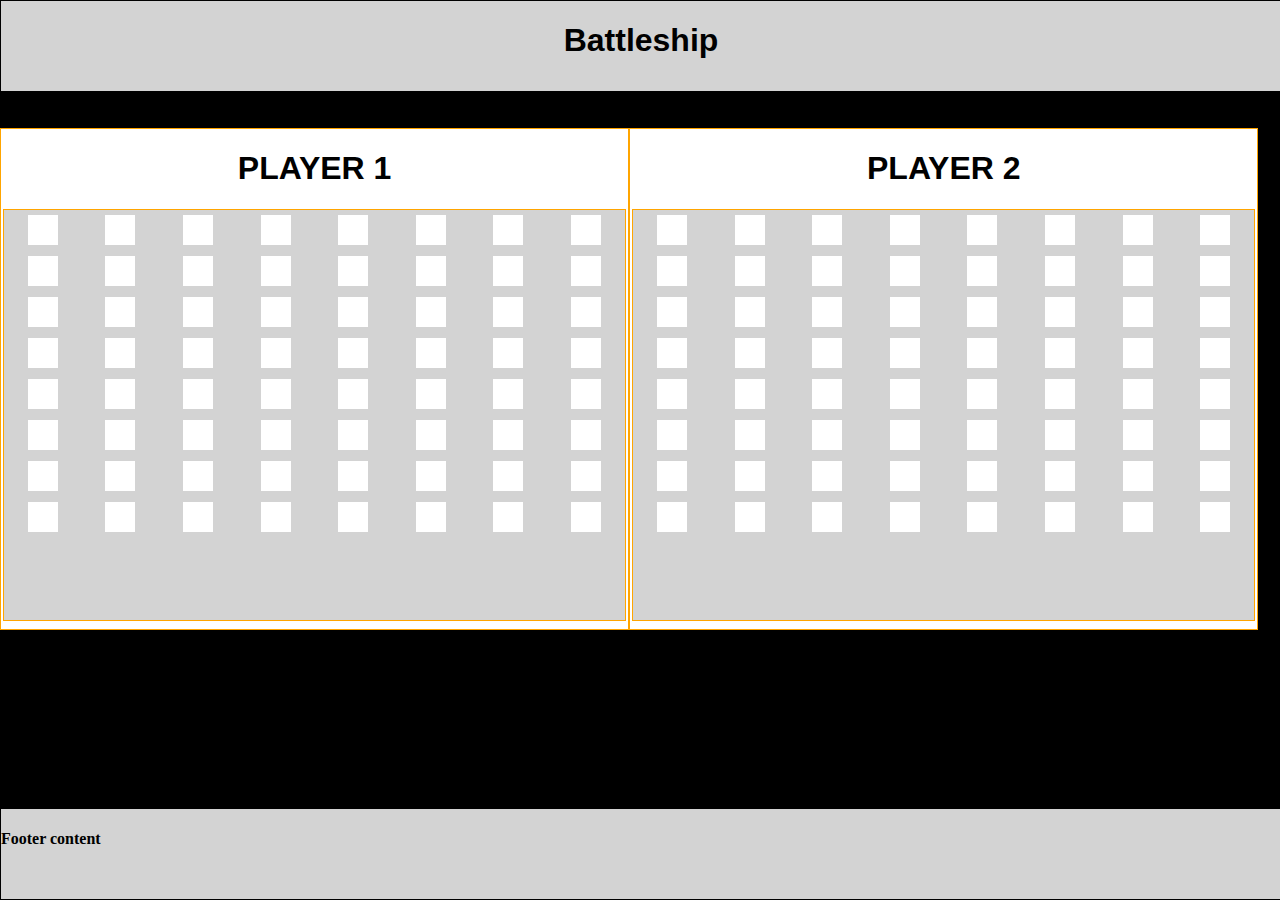
==== Project1-Game1/index.html @ acd15bd4 "started layout with grid, starting set grid with starting ship positions functions" ====
<!DOCTYPE html>
<html>
  <head>
    <meta charset="utf-8">
    <link rel="stylesheet" href="main.css" media="screen" title="no title" charset="utf-8">
    <title>Battleship</title>
  </head>
  <body>
    <header><h1>Battleship</h1></header>
    <div class = "container" id = "player1container"><h1>PLAYER 1</h1>
      <section class = "target" id = "player1target">
          <div class = "row">
            <div class = "cell" id = "P1A1"></div>
            <div class = "cell" id = "P1A2"></div>
            <div class = "cell" id = "P1A3"></div>
            <div class = "cell" id = "P1A4"></div>
            <div class = "cell" id = "P1A5"></div>
            <div class = "cell" id = "P1A6"></div>
            <div class = "cell" id = "P1A8"></div>
            <div class = "cell" id = "P1A9"></div>
          </div>
          <div class = "row">
            <div class = "cell" id = "P1B1"></div>
            <div class = "cell" id = "P1B2"></div>
            <div class = "cell" id = "P1B3"></div>
            <div class = "cell" id = "P1B4"></div>
            <div class = "cell" id = "P1B5"></div>
            <div class = "cell" id = "P1B6"></div>
            <div class = "cell" id = "P1B7"></div>
            <div class = "cell" id = "P1B8"></div>
          </div>
          <div class = "row">
            <div class = "cell"></div>
            <div class = "cell"></div>
            <div class = "cell"></div>
            <div class = "cell"></div>
            <div class = "cell"></div>
            <div class = "cell"></div>
            <div class = "cell"></div>
            <div class = "cell"></div>
          </div>
          <div class = "row">
            <div class = "cell"></div>
            <div class = "cell"></div>
            <div class = "cell"></div>
            <div class = "cell"></div>
            <div class = "cell"></div>
            <div class = "cell"></div>
            <div class = "cell"></div>
            <div class = "cell"></div>
          </div>
          <div class = "row">
            <div class = "cell"></div>
            <div class = "cell"></div>
            <div class = "cell"></div>
            <div class = "cell"></div>
            <div class = "cell"></div>
            <div class = "cell"></div>
            <div class = "cell"></div>
            <div class = "cell"></div>
          </div>
          <div class = "row">
            <div class = "cell"></div>
            <div class = "cell"></div>
            <div class = "cell"></div>
            <div class = "cell"></div>
            <div class = "cell"></div>
            <div class = "cell"></div>
            <div class = "cell"></div>
            <div class = "cell"></div>
          </div>
          <div class = "row">
            <div class = "cell"></div>
            <div class = "cell"></div>
            <div class = "cell"></div>
            <div class = "cell"></div>
            <div class = "cell"></div>
            <div class = "cell"></div>
            <div class = "cell"></div>
            <div class = "cell"></div>
          </div>
          <div class = "row">
            <div class = "cell"></div>
            <div class = "cell"></div>
            <div class = "cell"></div>
            <div class = "cell"></div>
            <div class = "cell"></div>
            <div class = "cell"></div>
            <div class = "cell"></div>
            <div class = "cell"></div>
          </div>
        </div>
        </div>
      </section>

      </div>

    </div>
    <div class = "container" id = "player2container"><h1>PLAYER 2</h1>
      <section class = "target" id = "player2target">
        <div class = "row">
          <div class = "cell"></div>
          <div class = "cell"></div>
          <div class = "cell"></div>
          <div class = "cell"></div>
          <div class = "cell"></div>
          <div class = "cell"></div>
          <div class = "cell"></div>
          <div class = "cell"></div>
        </div>
        <div class = "row">
          <div class = "cell"></div>
          <div class = "cell"></div>
          <div class = "cell"></div>
          <div class = "cell"></div>
          <div class = "cell"></div>
          <div class = "cell"></div>
          <div class = "cell"></div>
          <div class = "cell"></div>
        </div>
        <div class = "row">
          <div class = "cell"></div>
          <div class = "cell"></div>
          <div class = "cell"></div>
          <div class = "cell"></div>
          <div class = "cell"></div>
          <div class = "cell"></div>
          <div class = "cell"></div>
          <div class = "cell"></div>
        </div>
        <div class = "row"><!-- my 8 by 8 grid -->
          <div class = "cell"></div>
          <div class = "cell"></div>
          <div class = "cell"></div>
          <div class = "cell"></div>
          <div class = "cell"></div>
          <div class = "cell"></div>
          <div class = "cell"></div>
          <div class = "cell"></div>
        </div>
        <div class = "row"><!-- my 8 by 8 grid -->
          <div class = "cell"></div>
          <div class = "cell"></div>
          <div class = "cell"></div>
          <div class = "cell"></div>
          <div class = "cell"></div>
          <div class = "cell"></div>
          <div class = "cell"></div>
          <div class = "cell"></div>
        </div>
        <div class = "row"><!-- my 8 by 8 grid -->
          <div class = "cell"></div>
          <div class = "cell"></div>
          <div class = "cell"></div>
          <div class = "cell"></div>
          <div class = "cell"></div>
          <div class = "cell"></div>
          <div class = "cell"></div>
          <div class = "cell"></div>
        </div>
        <div class = "row"><!-- my 8 by 8 grid -->
          <div class = "cell"></div>
          <div class = "cell"></div>
          <div class = "cell"></div>
          <div class = "cell"></div>
          <div class = "cell"></div>
          <div class = "cell"></div>
          <div class = "cell"></div>
          <div class = "cell"></div>
        </div>
        <div class = "row"><!-- my 8 by 8 grid -->
          <div class = "cell"></div>
          <div class = "cell"></div>
          <div class = "cell"></div>
          <div class = "cell"></div>
          <div class = "cell"></div>
          <div class = "cell"></div>
          <div class = "cell"></div>
          <div class = "cell"></div>
        </div>
      </section>
    </div>


    <footer><h4>Footer content</h4></footer>
    <script type="text/javascript" src="main.js">

  </script>
  </body>
</html>
---- Project1-Game1/main.css ----
html {
  position: relative;
  min-height: 100%;
}
body {
  margin: 0;
  background-color: black;
  width: 100%;
  height: 500px;
  display: flex;

}
/**********************************************/
/********MAINPLAY******************************/
.container {
  border: 1px solid orange;
  position: relative;
  /*display: inline-block;*/
  height: 100%;
  width: 49%;
  background-color: white;
  margin-top: 10%;

}
.outer-container {
  margin: 0 auto;
  text-align: center;
}
#player1target, #player2target {
  border: 1px solid orange;
  position: relative;
  height: 82%;
  width: 99%;
  background-color: lightgray;
  margin: 2px;
}
.row {
  /*width: 98%;*/
  height: 10%;
  /*border: 3px solid black;*/
  /*display: flex;*/
  /*background-color: lightgreen;*/
  margin: 0 auto;
  display: -webkit-flex; /* Safari */
   -webkit-align-items: center; /* Safari 7.0+ */
   display: flex;
   align-items: center;
}
.cell {
  height: 30px;
  width: 30px;
  background-color: white;
  /*border: 1px solid black;*/
  margin: 0 auto;
  /*margin-right: 5px;*/

}

/*
.row {
  position: relative;
  height: 20px;
  display: flex;
  background-color: yellow;
  margin: 2px;
}

.cell {
  height: 95%;
  width: 10%;
  background-color: blue;
  border: 1px solid black;
  margin: 5px;
  flex-direction: row;
  justify-content: space-between;
}*/
/*.status {
  border: 1px solid orange;
  height: 10%;
  width: 99%;
  background-color: lightblue;
  margin: 2px;
}*/
h1, h2, h3 {
  text-align: center;
}


/********************************************/


header, footer {
  height: 10%;
  width: 100%;
}

header {
  position: absolute;
  background-color: lightgray;
  height: 10%;
  width: 100%;
  border: 1px solid black;
}
h1 {
  font-family: Arial;
}

footer {
  position: absolute;
  background-color: lightgray;
  border: 1px solid black;
  position: absolute;
  left: 0;
  bottom: 0;
  height: 10%;
  width: 100%;
  overflow:hidden;
}
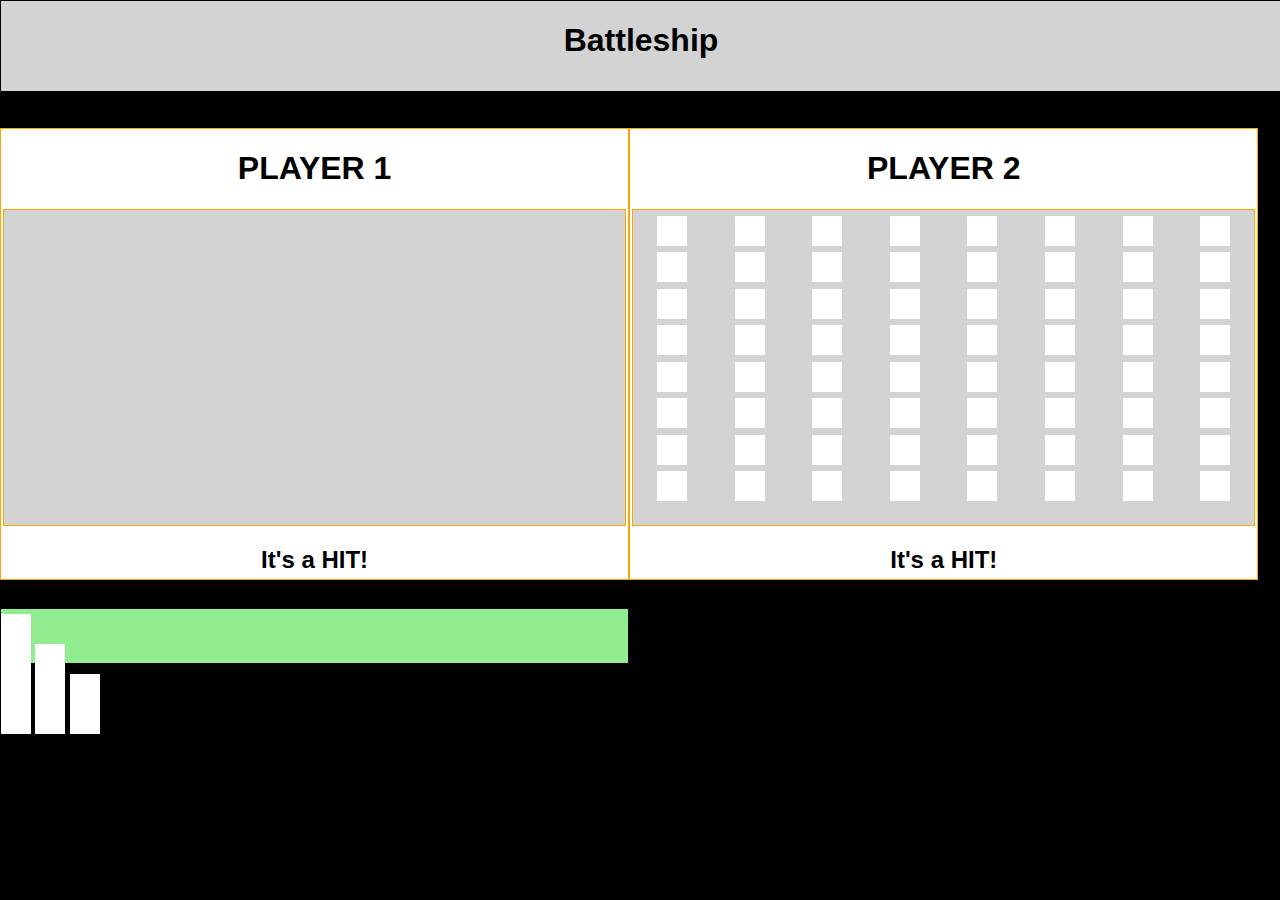
==== commit be457a19: "add functionality to create row or p1 cells through js DOM, change color, remove event listener, sto" ====
--- a/Project1-Game1/index.html
+++ b/Project1-Game1/index.html
@@ -9,93 +9,101 @@
     <header><h1>Battleship</h1></header>
     <div class = "container" id = "player1container"><h1>PLAYER 1</h1>
       <section class = "target" id = "player1target">
+        <div class = "row" id = "player1row1" >
+        </div>
+        <div class = "row">
+          <!-- <div class = "cell" id = "P1B1"></div>
+          <div class = "cell" id = "P1B2"></div>
+          <div class = "cell" id = "P1B3"></div>
+          <div class = "cell" id = "P1B4"></div>
+          <div class = "cell" id = "P1B5"></div>
+          <div class = "cell" id = "P1B6"></div>
+          <div class = "cell" id = "P1B7"></div>
+          <div class = "cell" id = "P1B8"></div> -->
+        </div>
+        <div class = "row">
+          <!-- <div class = "cell" id = "P1C1"></div>
+          <div class = "cell" id = "P1C2"></div>
+          <div class = "cell" id = "P1C3"></div>
+          <div class = "cell" id = "P1C4"></div>
+          <div class = "cell" id = "P1C5"></div>
+          <div class = "cell" id = "P1C6"></div>
+          <div class = "cell" id = "P1C7"></div>
+          <div class = "cell" id = "P1C8"></div> -->
+        </div>
+        <div class = "row">
+          <!-- <div class = "cell" id = "P1D1"></div>
+          <div class = "cell" id = "P1D2"></div>
+          <div class = "cell" id = "P1D3"></div>
+          <div class = "cell" id = "P1D4"></div>
+          <div class = "cell" id = "P1D5"></div>
+          <div class = "cell" id = "P1D6"></div>
+          <div class = "cell" id = "P1D7"></div>
+          <div class = "cell" id = "P1D8"></div> -->
+        </div>
+        <div class = "row">
+          <!-- <div class = "cell" id = "P1D1"></div>
+          <div class = "cell" id = "P1D2"></div>
+          <div class = "cell" id = "P1D3"></div>
+          <div class = "cell" id = "P1D4"></div>
+          <div class = "cell" id = "P1D5"></div>
+          <div class = "cell" id = "P1D6"></div>
+          <div class = "cell" id = "P1D7"></div>
+          <div class = "cell" id = "P1D8"></div> -->
+        </div>
           <div class = "row">
-            <div class = "cell" id = "P1A1"></div>
-            <div class = "cell" id = "P1A2"></div>
-            <div class = "cell" id = "P1A3"></div>
-            <div class = "cell" id = "P1A4"></div>
-            <div class = "cell" id = "P1A5"></div>
-            <div class = "cell" id = "P1A6"></div>
-            <div class = "cell" id = "P1A8"></div>
-            <div class = "cell" id = "P1A9"></div>
+            <!-- <div class = "cell" id = "P1E1"></div>
+            <div class = "cell" id = "P1E2"></div>
+            <div class = "cell" id = "P1E3"></div>
+            <div class = "cell" id = "P1E4"></div>
+            <div class = "cell" id = "P1E5"></div>
+            <div class = "cell" id = "P1E6"></div>
+            <div class = "cell" id = "P1E7"></div>
+            <div class = "cell" id = "P1E8"></div> -->
           </div>
           <div class = "row">
-            <div class = "cell" id = "P1B1"></div>
-            <div class = "cell" id = "P1B2"></div>
-            <div class = "cell" id = "P1B3"></div>
-            <div class = "cell" id = "P1B4"></div>
-            <div class = "cell" id = "P1B5"></div>
-            <div class = "cell" id = "P1B6"></div>
-            <div class = "cell" id = "P1B7"></div>
-            <div class = "cell" id = "P1B8"></div>
+            <!-- <div class = "cell" id = "P1F1"></div>
+            <div class = "cell" id = "P1F2"></div>
+            <div class = "cell" id = "P1F3"></div>
+            <div class = "cell" id = "P1F4"></div>
+            <div class = "cell" id = "P1F5"></div>
+            <div class = "cell" id = "P1F6"></div>
+            <div class = "cell" id = "P1F7"></div>
+            <div class = "cell" id = "P1F8"></div> -->
           </div>
           <div class = "row">
-            <div class = "cell"></div>
-            <div class = "cell"></div>
-            <div class = "cell"></div>
-            <div class = "cell"></div>
-            <div class = "cell"></div>
-            <div class = "cell"></div>
-            <div class = "cell"></div>
-            <div class = "cell"></div>
+            <!-- <div class = "cell" id = "P1G1"></div>
+            <div class = "cell" id = "P1G2"></div>
+            <div class = "cell" id = "P1G3"></div>
+            <div class = "cell" id = "P1G4"></div>
+            <div class = "cell" id = "P1G5"></div>
+            <div class = "cell" id = "P1G6"></div>
+            <div class = "cell" id = "P1G7"></div>
+            <div class = "cell" id = "P1G8"></div> -->
           </div>
-          <div class = "row">
-            <div class = "cell"></div>
-            <div class = "cell"></div>
-            <div class = "cell"></div>
-            <div class = "cell"></div>
-            <div class = "cell"></div>
-            <div class = "cell"></div>
-            <div class = "cell"></div>
-            <div class = "cell"></div>
-          </div>
-          <div class = "row">
-            <div class = "cell"></div>
-            <div class = "cell"></div>
-            <div class = "cell"></div>
-            <div class = "cell"></div>
-            <div class = "cell"></div>
-            <div class = "cell"></div>
-            <div class = "cell"></div>
-            <div class = "cell"></div>
-          </div>
-          <div class = "row">
-            <div class = "cell"></div>
-            <div class = "cell"></div>
-            <div class = "cell"></div>
-            <div class = "cell"></div>
-            <div class = "cell"></div>
-            <div class = "cell"></div>
-            <div class = "cell"></div>
-            <div class = "cell"></div>
-          </div>
-          <div class = "row">
-            <div class = "cell"></div>
-            <div class = "cell"></div>
-            <div class = "cell"></div>
-            <div class = "cell"></div>
-            <div class = "cell"></div>
-            <div class = "cell"></div>
-            <div class = "cell"></div>
-            <div class = "cell"></div>
-          </div>
-          <div class = "row">
-            <div class = "cell"></div>
-            <div class = "cell"></div>
-            <div class = "cell"></div>
-            <div class = "cell"></div>
-            <div class = "cell"></div>
-            <div class = "cell"></div>
-            <div class = "cell"></div>
-            <div class = "cell"></div>
-          </div>
-        </div>
-        </div>
       </section>
-
+        <!--this will update through DOM manipulation -->
+      <div class = "status"><h2>It's a HIT!</h2></div>
+      <div class = "ships">
+        <div class = "battleship">
+          <div class = "ship-part"> </div>
+          <div class = "ship-part"> </div>
+          <div class = "ship-part"> </div>
+          <div class = "ship-part"> </div>
+        </div>
+        <div class = "submarine">
+          <div class = "ship-part"> </div>
+          <div class = "ship-part"> </div>
+          <div class = "ship-part"> </div>
+        </div>
+        <div class = "destroyer">
+          <div class = "ship-part"> </div>
+          <div class = "ship-part"> </div>
+        </div>
       </div>
-
     </div>
+
+
     <div class = "container" id = "player2container"><h1>PLAYER 2</h1>
       <section class = "target" id = "player2target">
         <div class = "row">
@@ -179,11 +187,16 @@
           <div class = "cell"></div>
         </div>
       </section>
+      <!--this will update through DOM manipulation -->
+      <div class = "status"><h2>It's a HIT!</h2></div>
     </div>
 
 
-    <footer><h4>Footer content</h4></footer>
-    <script type="text/javascript" src="main.js">
+    <!-- <footer><h4>Footer content</h4></footer> -->
+  <!-- <script type="text/javascript" src = "http://code.jquery.com/jquery-latest.min.js"> -->
+
+  </script>
+  <script type="text/javascript" src="main.js">
 
   </script>
   </body>
--- a/Project1-Game1/main.css
+++ b/Project1-Game1/main.css
@@ -8,6 +8,7 @@
   width: 100%;
   height: 500px;
   display: flex;
+  font-family: sans-serif;
 
 }
 /**********************************************/
@@ -16,20 +17,17 @@
   border: 1px solid orange;
   position: relative;
   /*display: inline-block;*/
-  height: 100%;
+  height: 90%;
   width: 49%;
   background-color: white;
   margin-top: 10%;
 
 }
-.outer-container {
-  margin: 0 auto;
-  text-align: center;
-}
+
 #player1target, #player2target {
   border: 1px solid orange;
   position: relative;
-  height: 82%;
+  height: 70%;
   width: 99%;
   background-color: lightgray;
   margin: 2px;
@@ -38,49 +36,37 @@
   /*width: 98%;*/
   height: 10%;
   /*border: 3px solid black;*/
-  /*display: flex;*/
   /*background-color: lightgreen;*/
-  margin: 0 auto;
+  margin: 5px auto;
   display: -webkit-flex; /* Safari */
    -webkit-align-items: center; /* Safari 7.0+ */
    display: flex;
    align-items: center;
 }
-.cell {
+.cell, .ship-part {
   height: 30px;
   width: 30px;
   background-color: white;
   /*border: 1px solid black;*/
   margin: 0 auto;
-  /*margin-right: 5px;*/
-
 }
 
-/*
-.row {
-  position: relative;
-  height: 20px;
-  display: flex;
-  background-color: yellow;
-  margin: 2px;
+.status {
+  height: 7%;
+  /*background-color: lightgreen;*/
+  margin: 0;
+}
+.ships {
+  margin-top: 5%;
+  height: 12%;
+  background-color: lightgreen;
+}
+.destroyer, .battleship, .submarine {
+  display: inline-block;
+  margin: 5px auto;
 }
 
-.cell {
-  height: 95%;
-  width: 10%;
-  background-color: blue;
-  border: 1px solid black;
-  margin: 5px;
-  flex-direction: row;
-  justify-content: space-between;
-}*/
-/*.status {
-  border: 1px solid orange;
-  height: 10%;
-  width: 99%;
-  background-color: lightblue;
-  margin: 2px;
-}*/
+
 h1, h2, h3 {
   text-align: center;
 }
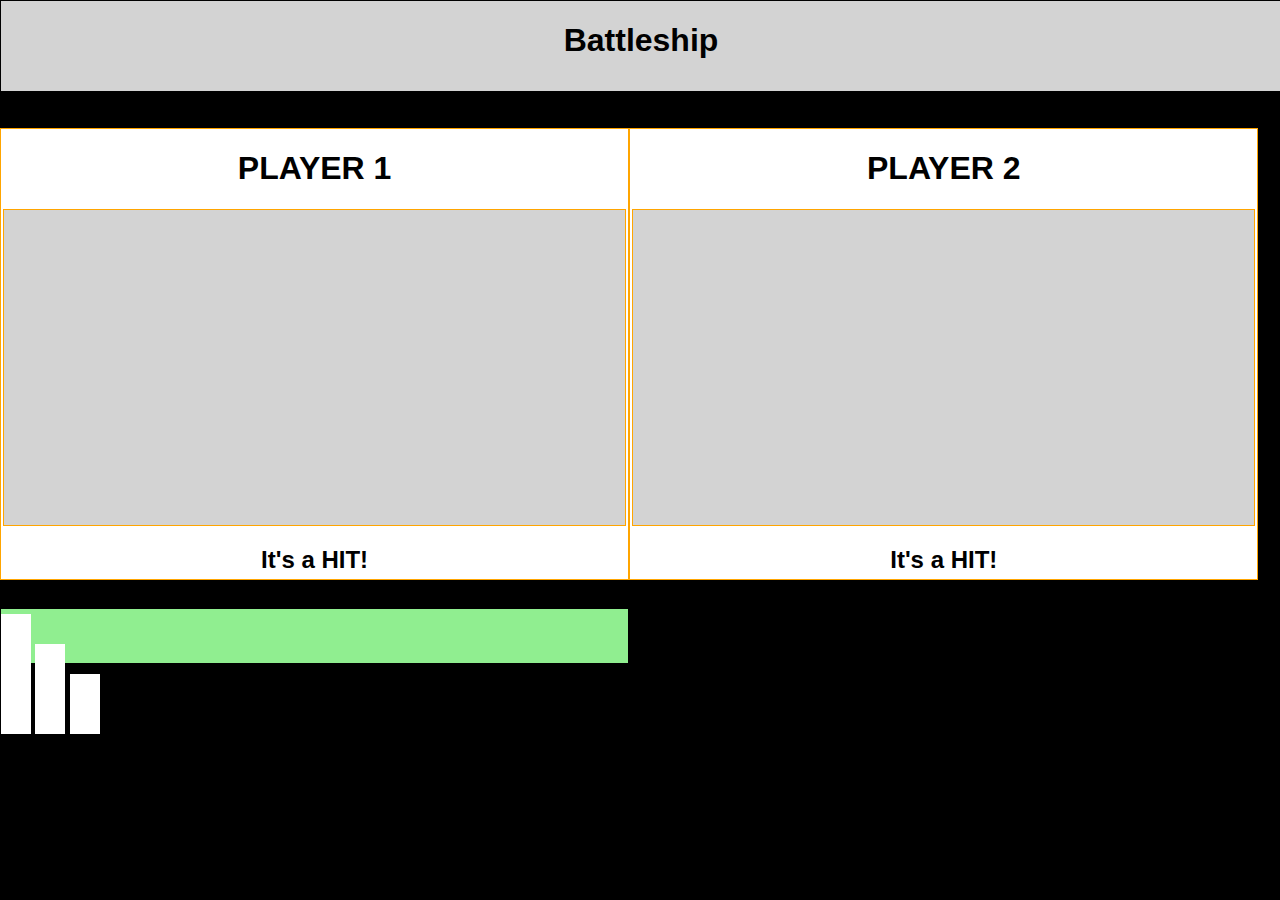
==== commit 785589b0: "cells responding to interaction and checking for match of opponent ships" ====
--- a/Project1-Game1/index.html
+++ b/Project1-Game1/index.html
@@ -11,7 +11,7 @@
       <section class = "target" id = "player1target">
         <div class = "row" id = "player1row1" >
         </div>
-        <div class = "row">
+        <div class = "row" id = "player1row2">
           <!-- <div class = "cell" id = "P1B1"></div>
           <div class = "cell" id = "P1B2"></div>
           <div class = "cell" id = "P1B3"></div>
@@ -21,7 +21,7 @@
           <div class = "cell" id = "P1B7"></div>
           <div class = "cell" id = "P1B8"></div> -->
         </div>
-        <div class = "row">
+        <div class = "row" id = "player1row3">
           <!-- <div class = "cell" id = "P1C1"></div>
           <div class = "cell" id = "P1C2"></div>
           <div class = "cell" id = "P1C3"></div>
@@ -31,7 +31,7 @@
           <div class = "cell" id = "P1C7"></div>
           <div class = "cell" id = "P1C8"></div> -->
         </div>
-        <div class = "row">
+        <div class = "row" id = "player1row4">
           <!-- <div class = "cell" id = "P1D1"></div>
           <div class = "cell" id = "P1D2"></div>
           <div class = "cell" id = "P1D3"></div>
@@ -41,7 +41,7 @@
           <div class = "cell" id = "P1D7"></div>
           <div class = "cell" id = "P1D8"></div> -->
         </div>
-        <div class = "row">
+        <div class = "row" id = "player1row5">
           <!-- <div class = "cell" id = "P1D1"></div>
           <div class = "cell" id = "P1D2"></div>
           <div class = "cell" id = "P1D3"></div>
@@ -51,7 +51,7 @@
           <div class = "cell" id = "P1D7"></div>
           <div class = "cell" id = "P1D8"></div> -->
         </div>
-          <div class = "row">
+          <div class = "row" id = "player1row6">
             <!-- <div class = "cell" id = "P1E1"></div>
             <div class = "cell" id = "P1E2"></div>
             <div class = "cell" id = "P1E3"></div>
@@ -61,7 +61,7 @@
             <div class = "cell" id = "P1E7"></div>
             <div class = "cell" id = "P1E8"></div> -->
           </div>
-          <div class = "row">
+          <div class = "row" id = "player1row7">
             <!-- <div class = "cell" id = "P1F1"></div>
             <div class = "cell" id = "P1F2"></div>
             <div class = "cell" id = "P1F3"></div>
@@ -71,7 +71,7 @@
             <div class = "cell" id = "P1F7"></div>
             <div class = "cell" id = "P1F8"></div> -->
           </div>
-          <div class = "row">
+          <div class = "row" id = "player1row8">
             <!-- <div class = "cell" id = "P1G1"></div>
             <div class = "cell" id = "P1G2"></div>
             <div class = "cell" id = "P1G3"></div>
@@ -107,84 +107,84 @@
     <div class = "container" id = "player2container"><h1>PLAYER 2</h1>
       <section class = "target" id = "player2target">
         <div class = "row">
-          <div class = "cell"></div>
-          <div class = "cell"></div>
-          <div class = "cell"></div>
-          <div class = "cell"></div>
-          <div class = "cell"></div>
-          <div class = "cell"></div>
-          <div class = "cell"></div>
-          <div class = "cell"></div>
-        </div>
-        <div class = "row">
-          <div class = "cell"></div>
-          <div class = "cell"></div>
-          <div class = "cell"></div>
-          <div class = "cell"></div>
-          <div class = "cell"></div>
-          <div class = "cell"></div>
-          <div class = "cell"></div>
-          <div class = "cell"></div>
-        </div>
-        <div class = "row">
-          <div class = "cell"></div>
-          <div class = "cell"></div>
-          <div class = "cell"></div>
-          <div class = "cell"></div>
-          <div class = "cell"></div>
-          <div class = "cell"></div>
-          <div class = "cell"></div>
-          <div class = "cell"></div>
-        </div>
-        <div class = "row"><!-- my 8 by 8 grid -->
-          <div class = "cell"></div>
-          <div class = "cell"></div>
-          <div class = "cell"></div>
-          <div class = "cell"></div>
-          <div class = "cell"></div>
-          <div class = "cell"></div>
-          <div class = "cell"></div>
-          <div class = "cell"></div>
-        </div>
-        <div class = "row"><!-- my 8 by 8 grid -->
-          <div class = "cell"></div>
-          <div class = "cell"></div>
-          <div class = "cell"></div>
-          <div class = "cell"></div>
-          <div class = "cell"></div>
-          <div class = "cell"></div>
-          <div class = "cell"></div>
-          <div class = "cell"></div>
-        </div>
-        <div class = "row"><!-- my 8 by 8 grid -->
-          <div class = "cell"></div>
-          <div class = "cell"></div>
-          <div class = "cell"></div>
-          <div class = "cell"></div>
-          <div class = "cell"></div>
-          <div class = "cell"></div>
-          <div class = "cell"></div>
-          <div class = "cell"></div>
-        </div>
-        <div class = "row"><!-- my 8 by 8 grid -->
-          <div class = "cell"></div>
-          <div class = "cell"></div>
-          <div class = "cell"></div>
-          <div class = "cell"></div>
-          <div class = "cell"></div>
-          <div class = "cell"></div>
-          <div class = "cell"></div>
-          <div class = "cell"></div>
-        </div>
-        <div class = "row"><!-- my 8 by 8 grid -->
-          <div class = "cell"></div>
-          <div class = "cell"></div>
-          <div class = "cell"></div>
-          <div class = "cell"></div>
-          <div class = "cell"></div>
-          <div class = "cell"></div>
-          <div class = "cell"></div>
-          <div class = "cell"></div>
+          <!-- <div class = "cell"></div>
+          <div class = "cell"></div>
+          <div class = "cell"></div>
+          <div class = "cell"></div>
+          <div class = "cell"></div>
+          <div class = "cell"></div>
+          <div class = "cell"></div>
+          <div class = "cell"></div> -->
+        </div>
+        <div class = "row">
+          <!-- <div class = "cell"></div>
+          <div class = "cell"></div>
+          <div class = "cell"></div>
+          <div class = "cell"></div>
+          <div class = "cell"></div>
+          <div class = "cell"></div>
+          <div class = "cell"></div>
+          <div class = "cell"></div> -->
+        </div>
+        <div class = "row">
+          <!-- <div class = "cell"></div>
+          <div class = "cell"></div>
+          <div class = "cell"></div>
+          <div class = "cell"></div>
+          <div class = "cell"></div>
+          <div class = "cell"></div>
+          <div class = "cell"></div>
+          <div class = "cell"></div> -->
+        </div>
+        <div class = "row">
+          <!-- <div class = "cell"></div>
+          <div class = "cell"></div>
+          <div class = "cell"></div>
+          <div class = "cell"></div>
+          <div class = "cell"></div>
+          <div class = "cell"></div>
+          <div class = "cell"></div>
+          <div class = "cell"></div> -->
+        </div>
+        <div class = "row">
+          <!-- <div class = "cell"></div>
+          <div class = "cell"></div>
+          <div class = "cell"></div>
+          <div class = "cell"></div>
+          <div class = "cell"></div>
+          <div class = "cell"></div>
+          <div class = "cell"></div>
+          <div class = "cell"></div> -->
+        </div>
+        <div class = "row">
+          <!-- <div class = "cell"></div>
+          <div class = "cell"></div>
+          <div class = "cell"></div>
+          <div class = "cell"></div>
+          <div class = "cell"></div>
+          <div class = "cell"></div>
+          <div class = "cell"></div>
+          <div class = "cell"></div> -->
+        </div>
+        <div class = "row">
+          <!-- <div class = "cell"></div>
+          <div class = "cell"></div>
+          <div class = "cell"></div>
+          <div class = "cell"></div>
+          <div class = "cell"></div>
+          <div class = "cell"></div>
+          <div class = "cell"></div>
+          <div class = "cell"></div> -->
+        </div>
+        <div class = "row">
+          <!-- <div class = "cell"></div>
+          <div class = "cell"></div>
+          <div class = "cell"></div>
+          <div class = "cell"></div>
+          <div class = "cell"></div>
+          <div class = "cell"></div>
+          <div class = "cell"></div>
+          <div class = "cell"></div> -->
         </div>
       </section>
       <!--this will update through DOM manipulation -->
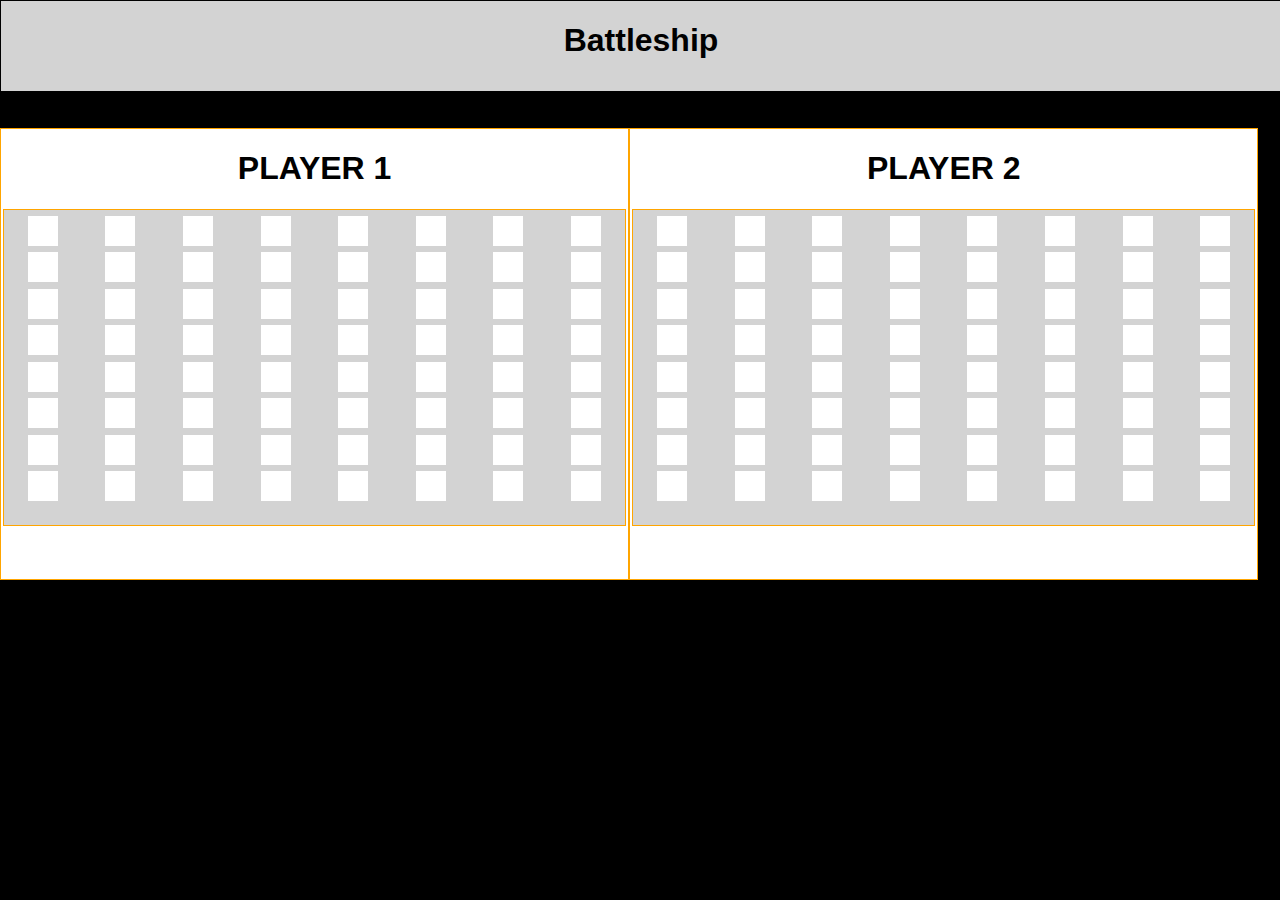
==== commit 0df74fae: "player1 cells respond to clicks, hit or miss conditions and functions work, colors change in respons" ====
--- a/Project1-Game1/index.html
+++ b/Project1-Game1/index.html
@@ -83,8 +83,8 @@
           </div>
       </section>
         <!--this will update through DOM manipulation -->
-      <div class = "status"><h2>It's a HIT!</h2></div>
-      <div class = "ships">
+      <!-- <div class = "status" id = "player1status"><h2></h2></div> -->
+      <!-- <div class = "ships">
         <div class = "battleship">
           <div class = "ship-part"> </div>
           <div class = "ship-part"> </div>
@@ -100,83 +100,83 @@
           <div class = "ship-part"> </div>
           <div class = "ship-part"> </div>
         </div>
-      </div>
+      </div> -->
     </div>
 
 
     <div class = "container" id = "player2container"><h1>PLAYER 2</h1>
       <section class = "target" id = "player2target">
-        <div class = "row">
-          <!-- <div class = "cell"></div>
-          <div class = "cell"></div>
-          <div class = "cell"></div>
-          <div class = "cell"></div>
-          <div class = "cell"></div>
-          <div class = "cell"></div>
-          <div class = "cell"></div>
-          <div class = "cell"></div> -->
-        </div>
-        <div class = "row">
-          <!-- <div class = "cell"></div>
-          <div class = "cell"></div>
-          <div class = "cell"></div>
-          <div class = "cell"></div>
-          <div class = "cell"></div>
-          <div class = "cell"></div>
-          <div class = "cell"></div>
-          <div class = "cell"></div> -->
-        </div>
-        <div class = "row">
-          <!-- <div class = "cell"></div>
-          <div class = "cell"></div>
-          <div class = "cell"></div>
-          <div class = "cell"></div>
-          <div class = "cell"></div>
-          <div class = "cell"></div>
-          <div class = "cell"></div>
-          <div class = "cell"></div> -->
-        </div>
-        <div class = "row">
-          <!-- <div class = "cell"></div>
-          <div class = "cell"></div>
-          <div class = "cell"></div>
-          <div class = "cell"></div>
-          <div class = "cell"></div>
-          <div class = "cell"></div>
-          <div class = "cell"></div>
-          <div class = "cell"></div> -->
-        </div>
-        <div class = "row">
-          <!-- <div class = "cell"></div>
-          <div class = "cell"></div>
-          <div class = "cell"></div>
-          <div class = "cell"></div>
-          <div class = "cell"></div>
-          <div class = "cell"></div>
-          <div class = "cell"></div>
-          <div class = "cell"></div> -->
-        </div>
-        <div class = "row">
-          <!-- <div class = "cell"></div>
-          <div class = "cell"></div>
-          <div class = "cell"></div>
-          <div class = "cell"></div>
-          <div class = "cell"></div>
-          <div class = "cell"></div>
-          <div class = "cell"></div>
-          <div class = "cell"></div> -->
-        </div>
-        <div class = "row">
-          <!-- <div class = "cell"></div>
-          <div class = "cell"></div>
-          <div class = "cell"></div>
-          <div class = "cell"></div>
-          <div class = "cell"></div>
-          <div class = "cell"></div>
-          <div class = "cell"></div>
-          <div class = "cell"></div> -->
-        </div>
-        <div class = "row">
+        <div class = "row" id = "player2row1">
+          <!-- <div class = "cell"></div>
+          <div class = "cell"></div>
+          <div class = "cell"></div>
+          <div class = "cell"></div>
+          <div class = "cell"></div>
+          <div class = "cell"></div>
+          <div class = "cell"></div>
+          <div class = "cell"></div> -->
+        </div>
+        <div class = "row" id = "player2row2">
+          <!-- <div class = "cell"></div>
+          <div class = "cell"></div>
+          <div class = "cell"></div>
+          <div class = "cell"></div>
+          <div class = "cell"></div>
+          <div class = "cell"></div>
+          <div class = "cell"></div>
+          <div class = "cell"></div> -->
+        </div>
+        <div class = "row" id = "player2row3">
+          <!-- <div class = "cell"></div>
+          <div class = "cell"></div>
+          <div class = "cell"></div>
+          <div class = "cell"></div>
+          <div class = "cell"></div>
+          <div class = "cell"></div>
+          <div class = "cell"></div>
+          <div class = "cell"></div> -->
+        </div>
+        <div class = "row" id = "player2row4">
+          <!-- <div class = "cell"></div>
+          <div class = "cell"></div>
+          <div class = "cell"></div>
+          <div class = "cell"></div>
+          <div class = "cell"></div>
+          <div class = "cell"></div>
+          <div class = "cell"></div>
+          <div class = "cell"></div> -->
+        </div>
+        <div class = "row" id = "player2row5">
+          <!-- <div class = "cell"></div>
+          <div class = "cell"></div>
+          <div class = "cell"></div>
+          <div class = "cell"></div>
+          <div class = "cell"></div>
+          <div class = "cell"></div>
+          <div class = "cell"></div>
+          <div class = "cell"></div> -->
+        </div>
+        <div class = "row" id = "player2row6">
+          <!-- <div class = "cell"></div>
+          <div class = "cell"></div>
+          <div class = "cell"></div>
+          <div class = "cell"></div>
+          <div class = "cell"></div>
+          <div class = "cell"></div>
+          <div class = "cell"></div>
+          <div class = "cell"></div> -->
+        </div>
+        <div class = "row" id = "player2row7">
+          <!-- <div class = "cell"></div>
+          <div class = "cell"></div>
+          <div class = "cell"></div>
+          <div class = "cell"></div>
+          <div class = "cell"></div>
+          <div class = "cell"></div>
+          <div class = "cell"></div>
+          <div class = "cell"></div> -->
+        </div>
+        <div class = "row" id = "player2row8">
           <!-- <div class = "cell"></div>
           <div class = "cell"></div>
           <div class = "cell"></div>
@@ -188,7 +188,7 @@
         </div>
       </section>
       <!--this will update through DOM manipulation -->
-      <div class = "status"><h2>It's a HIT!</h2></div>
+      <!-- <div class = "status" id = "player2status"><h2>It's a HIT!</h2></div> -->
     </div>
 
 
--- a/Project1-Game1/main.css
+++ b/Project1-Game1/main.css
@@ -56,6 +56,9 @@
   /*background-color: lightgreen;*/
   margin: 0;
 }
+#player1status {
+  
+}
 .ships {
   margin-top: 5%;
   height: 12%;
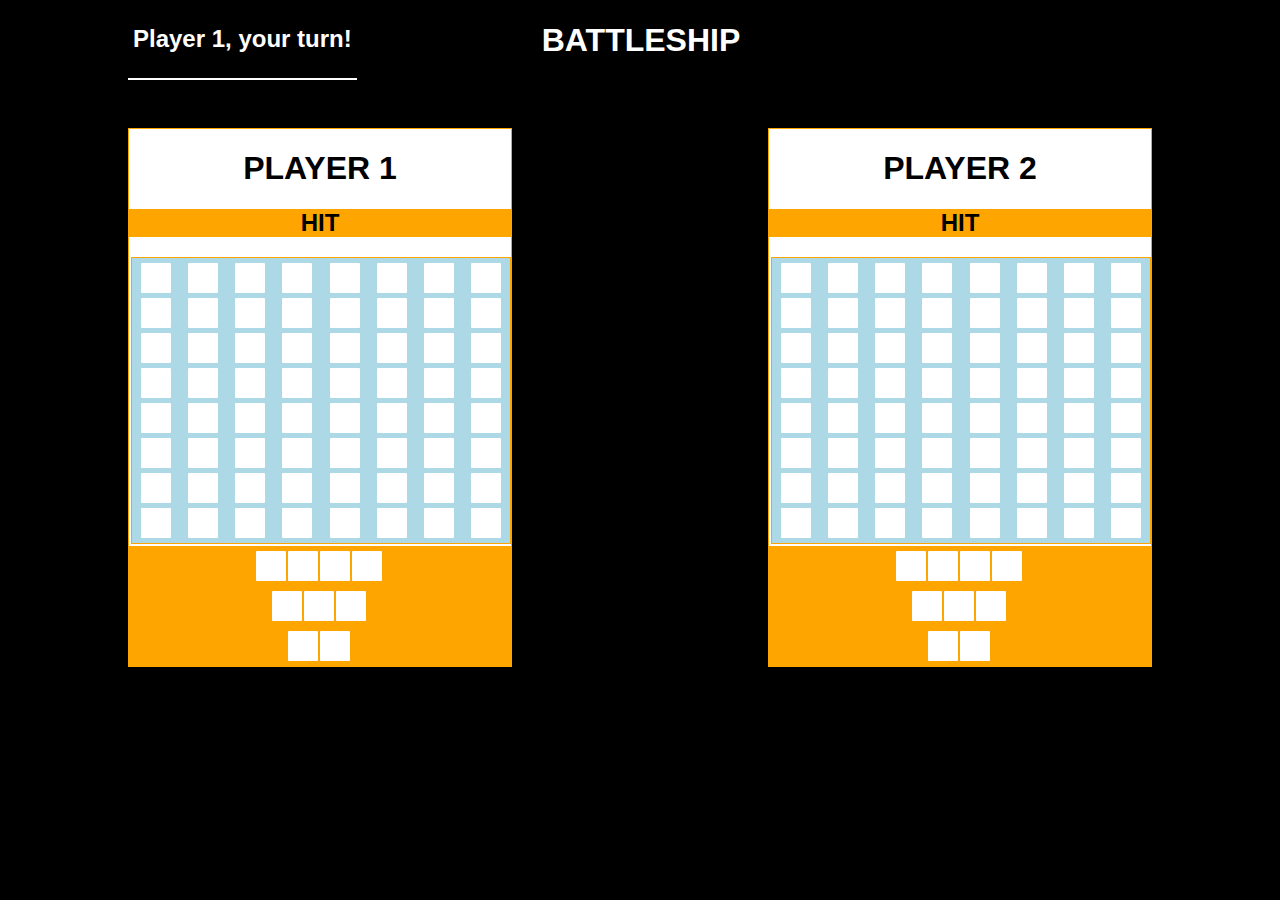
==== commit a7ea4611: "changed look, added element to hold turn status" ====
--- a/Project1-Game1/index.html
+++ b/Project1-Game1/index.html
@@ -6,85 +6,64 @@
     <title>Battleship</title>
   </head>
   <body>
-    <header><h1>Battleship</h1></header>
+    <header><h1>BATTLESHIP</h1></header>
+    <div class = "turnAlert"><h2>Player 1, your turn!</h2></div>
+
+
     <div class = "container" id = "player1container"><h1>PLAYER 1</h1>
+      <div class = "status" id = "player1status"><h2>HIT</h2></div>
       <section class = "target" id = "player1target">
-        <div class = "row" id = "player1row1" >
+        <div class = "row" id = "player1row1" ></div>
+        <div class = "row" id = "player1row2"></div>
+        <div class = "row" id = "player1row3"></div>
+        <div class = "row" id = "player1row4"></div>
+        <div class = "row" id = "player1row5"></div>
+        <div class = "row" id = "player1row6"></div>
+        <div class = "row" id = "player1row7"></div>
+        <div class = "row" id = "player1row8"></div>
+
+      </section>
+
+
+
+        <div class = "ships" id = "p1-ship-containers">
+          <div class = "battleship">
+            <div class = "ship-part"> </div>
+            <div class = "ship-part"> </div>
+            <div class = "ship-part"> </div>
+            <div class = "ship-part"> </div>
+          </div>
+          <div class = "submarine">
+            <div class = "ship-part"> </div>
+            <div class = "ship-part"> </div>
+            <div class = "ship-part"> </div>
+          </div>
+          <div class = "destroyer">
+            <div class = "ship-part"> </div>
+            <div class = "ship-part"> </div>
+          </div>
         </div>
-        <div class = "row" id = "player1row2">
-          <!-- <div class = "cell" id = "P1B1"></div>
-          <div class = "cell" id = "P1B2"></div>
-          <div class = "cell" id = "P1B3"></div>
-          <div class = "cell" id = "P1B4"></div>
-          <div class = "cell" id = "P1B5"></div>
-          <div class = "cell" id = "P1B6"></div>
-          <div class = "cell" id = "P1B7"></div>
-          <div class = "cell" id = "P1B8"></div> -->
-        </div>
-        <div class = "row" id = "player1row3">
-          <!-- <div class = "cell" id = "P1C1"></div>
-          <div class = "cell" id = "P1C2"></div>
-          <div class = "cell" id = "P1C3"></div>
-          <div class = "cell" id = "P1C4"></div>
-          <div class = "cell" id = "P1C5"></div>
-          <div class = "cell" id = "P1C6"></div>
-          <div class = "cell" id = "P1C7"></div>
-          <div class = "cell" id = "P1C8"></div> -->
-        </div>
-        <div class = "row" id = "player1row4">
-          <!-- <div class = "cell" id = "P1D1"></div>
-          <div class = "cell" id = "P1D2"></div>
-          <div class = "cell" id = "P1D3"></div>
-          <div class = "cell" id = "P1D4"></div>
-          <div class = "cell" id = "P1D5"></div>
-          <div class = "cell" id = "P1D6"></div>
-          <div class = "cell" id = "P1D7"></div>
-          <div class = "cell" id = "P1D8"></div> -->
-        </div>
-        <div class = "row" id = "player1row5">
-          <!-- <div class = "cell" id = "P1D1"></div>
-          <div class = "cell" id = "P1D2"></div>
-          <div class = "cell" id = "P1D3"></div>
-          <div class = "cell" id = "P1D4"></div>
-          <div class = "cell" id = "P1D5"></div>
-          <div class = "cell" id = "P1D6"></div>
-          <div class = "cell" id = "P1D7"></div>
-          <div class = "cell" id = "P1D8"></div> -->
-        </div>
-          <div class = "row" id = "player1row6">
-            <!-- <div class = "cell" id = "P1E1"></div>
-            <div class = "cell" id = "P1E2"></div>
-            <div class = "cell" id = "P1E3"></div>
-            <div class = "cell" id = "P1E4"></div>
-            <div class = "cell" id = "P1E5"></div>
-            <div class = "cell" id = "P1E6"></div>
-            <div class = "cell" id = "P1E7"></div>
-            <div class = "cell" id = "P1E8"></div> -->
-          </div>
-          <div class = "row" id = "player1row7">
-            <!-- <div class = "cell" id = "P1F1"></div>
-            <div class = "cell" id = "P1F2"></div>
-            <div class = "cell" id = "P1F3"></div>
-            <div class = "cell" id = "P1F4"></div>
-            <div class = "cell" id = "P1F5"></div>
-            <div class = "cell" id = "P1F6"></div>
-            <div class = "cell" id = "P1F7"></div>
-            <div class = "cell" id = "P1F8"></div> -->
-          </div>
-          <div class = "row" id = "player1row8">
-            <!-- <div class = "cell" id = "P1G1"></div>
-            <div class = "cell" id = "P1G2"></div>
-            <div class = "cell" id = "P1G3"></div>
-            <div class = "cell" id = "P1G4"></div>
-            <div class = "cell" id = "P1G5"></div>
-            <div class = "cell" id = "P1G6"></div>
-            <div class = "cell" id = "P1G7"></div>
-            <div class = "cell" id = "P1G8"></div> -->
-          </div>
+
+    </div>
+
+
+
+
+    <!--********PLAYER 2*******---------->
+    <div class = "container" id = "player2container"><h1>PLAYER 2</h1>
+      <div class = "status" id = "player2status"><h2>HIT</h2></div>
+      <section class = "target" id = "player2target">
+        <div class = "row" id = "player2row1"></div>
+        <div class = "row" id = "player2row2"></div>
+        <div class = "row" id = "player2row3"></div>
+        <div class = "row" id = "player2row4"></div>
+        <div class = "row" id = "player2row5"></div>
+        <div class = "row" id = "player2row6"></div>
+        <div class = "row" id = "player2row7"></div>
+        <div class = "row" id = "player2row8"></div>
       </section>
-        <!--this will update through DOM manipulation -->
-      <!-- <div class = "status" id = "player1status"><h2></h2></div> -->
-      <!-- <div class = "ships">
+
+      <div class = "ships" id = "p2-ship-containers">
         <div class = "battleship">
           <div class = "ship-part"> </div>
           <div class = "ship-part"> </div>
@@ -100,95 +79,8 @@
           <div class = "ship-part"> </div>
           <div class = "ship-part"> </div>
         </div>
-      </div> -->
-    </div>
+      </div>
 
-
-    <div class = "container" id = "player2container"><h1>PLAYER 2</h1>
-      <section class = "target" id = "player2target">
-        <div class = "row" id = "player2row1">
-          <!-- <div class = "cell"></div>
-          <div class = "cell"></div>
-          <div class = "cell"></div>
-          <div class = "cell"></div>
-          <div class = "cell"></div>
-          <div class = "cell"></div>
-          <div class = "cell"></div>
-          <div class = "cell"></div> -->
-        </div>
-        <div class = "row" id = "player2row2">
-          <!-- <div class = "cell"></div>
-          <div class = "cell"></div>
-          <div class = "cell"></div>
-          <div class = "cell"></div>
-          <div class = "cell"></div>
-          <div class = "cell"></div>
-          <div class = "cell"></div>
-          <div class = "cell"></div> -->
-        </div>
-        <div class = "row" id = "player2row3">
-          <!-- <div class = "cell"></div>
-          <div class = "cell"></div>
-          <div class = "cell"></div>
-          <div class = "cell"></div>
-          <div class = "cell"></div>
-          <div class = "cell"></div>
-          <div class = "cell"></div>
-          <div class = "cell"></div> -->
-        </div>
-        <div class = "row" id = "player2row4">
-          <!-- <div class = "cell"></div>
-          <div class = "cell"></div>
-          <div class = "cell"></div>
-          <div class = "cell"></div>
-          <div class = "cell"></div>
-          <div class = "cell"></div>
-          <div class = "cell"></div>
-          <div class = "cell"></div> -->
-        </div>
-        <div class = "row" id = "player2row5">
-          <!-- <div class = "cell"></div>
-          <div class = "cell"></div>
-          <div class = "cell"></div>
-          <div class = "cell"></div>
-          <div class = "cell"></div>
-          <div class = "cell"></div>
-          <div class = "cell"></div>
-          <div class = "cell"></div> -->
-        </div>
-        <div class = "row" id = "player2row6">
-          <!-- <div class = "cell"></div>
-          <div class = "cell"></div>
-          <div class = "cell"></div>
-          <div class = "cell"></div>
-          <div class = "cell"></div>
-          <div class = "cell"></div>
-          <div class = "cell"></div>
-          <div class = "cell"></div> -->
-        </div>
-        <div class = "row" id = "player2row7">
-          <!-- <div class = "cell"></div>
-          <div class = "cell"></div>
-          <div class = "cell"></div>
-          <div class = "cell"></div>
-          <div class = "cell"></div>
-          <div class = "cell"></div>
-          <div class = "cell"></div>
-          <div class = "cell"></div> -->
-        </div>
-        <div class = "row" id = "player2row8">
-          <!-- <div class = "cell"></div>
-          <div class = "cell"></div>
-          <div class = "cell"></div>
-          <div class = "cell"></div>
-          <div class = "cell"></div>
-          <div class = "cell"></div>
-          <div class = "cell"></div>
-          <div class = "cell"></div> -->
-        </div>
-      </section>
-      <!--this will update through DOM manipulation -->
-      <!-- <div class = "status" id = "player2status"><h2>It's a HIT!</h2></div> -->
     </div>
 
 
--- a/Project1-Game1/main.css
+++ b/Project1-Game1/main.css
@@ -6,11 +6,39 @@
   margin: 0;
   background-color: black;
   width: 100%;
-  height: 500px;
+  height: auto;
   display: flex;
   font-family: sans-serif;
 
 }
+footer {
+  height: 10%;
+  width: 100%;
+}
+header {
+  position: absolute;
+  background-color: black;
+  height:auto;
+  width: 100%;
+  border: 1px solid black;
+}
+header h1 {
+  text-align: center;
+  color: white;
+
+}
+/*****TURNS AND SCORE******************/
+.turnAlert {
+  border-bottom: 2px solid white;
+  height: auto;
+  position: absolute;
+  margin-left: 10%;
+  color:white;
+}
+.turnAlert h2 {
+  padding: 5px;
+}
+
 /**********************************************/
 /********MAINPLAY******************************/
 .container {
@@ -20,7 +48,7 @@
   height: 90%;
   width: 49%;
   background-color: white;
-  margin-top: 10%;
+  margin: 10%;
 
 }
 
@@ -29,7 +57,7 @@
   position: relative;
   height: 70%;
   width: 99%;
-  background-color: lightgray;
+  background-color: lightblue;
   margin: 2px;
 }
 .row {
@@ -44,30 +72,37 @@
    align-items: center;
 }
 .cell, .ship-part {
+  border-radius: 1px;
   height: 30px;
   width: 30px;
   background-color: white;
   /*border: 1px solid black;*/
   margin: 0 auto;
 }
+.ship-part {
+  margin-right: 2px;
+}
+#p1-ship-containers, #p2-ship-containers {
+    background-color: orange;
+    position: relative;
+    display: flex;
+    flex-direction: column;
+}
 
 .status {
-  height: 7%;
-  /*background-color: lightgreen;*/
-  margin: 0;
+  height: 5%;
+  background-color: orange;
 }
-#player1status {
-  
+
+.destroyer, .battleship, .submarine {
+  /*display: inherit;*/
+  margin: 5px auto;
+  display:flex;
+  justify-content: flex-start;
 }
-.ships {
-  margin-top: 5%;
-  height: 12%;
-  background-color: lightgreen;
-}
-.destroyer, .battleship, .submarine {
-  display: inline-block;
-  margin: 5px auto;
-}
+/*.ship-part {
+  justify-content: space-between;
+}*/
 
 
 h1, h2, h3 {
@@ -77,22 +112,6 @@
 
 /********************************************/
 
-
-header, footer {
-  height: 10%;
-  width: 100%;
-}
-
-header {
-  position: absolute;
-  background-color: lightgray;
-  height: 10%;
-  width: 100%;
-  border: 1px solid black;
-}
-h1 {
-  font-family: Arial;
-}
 
 footer {
   position: absolute;
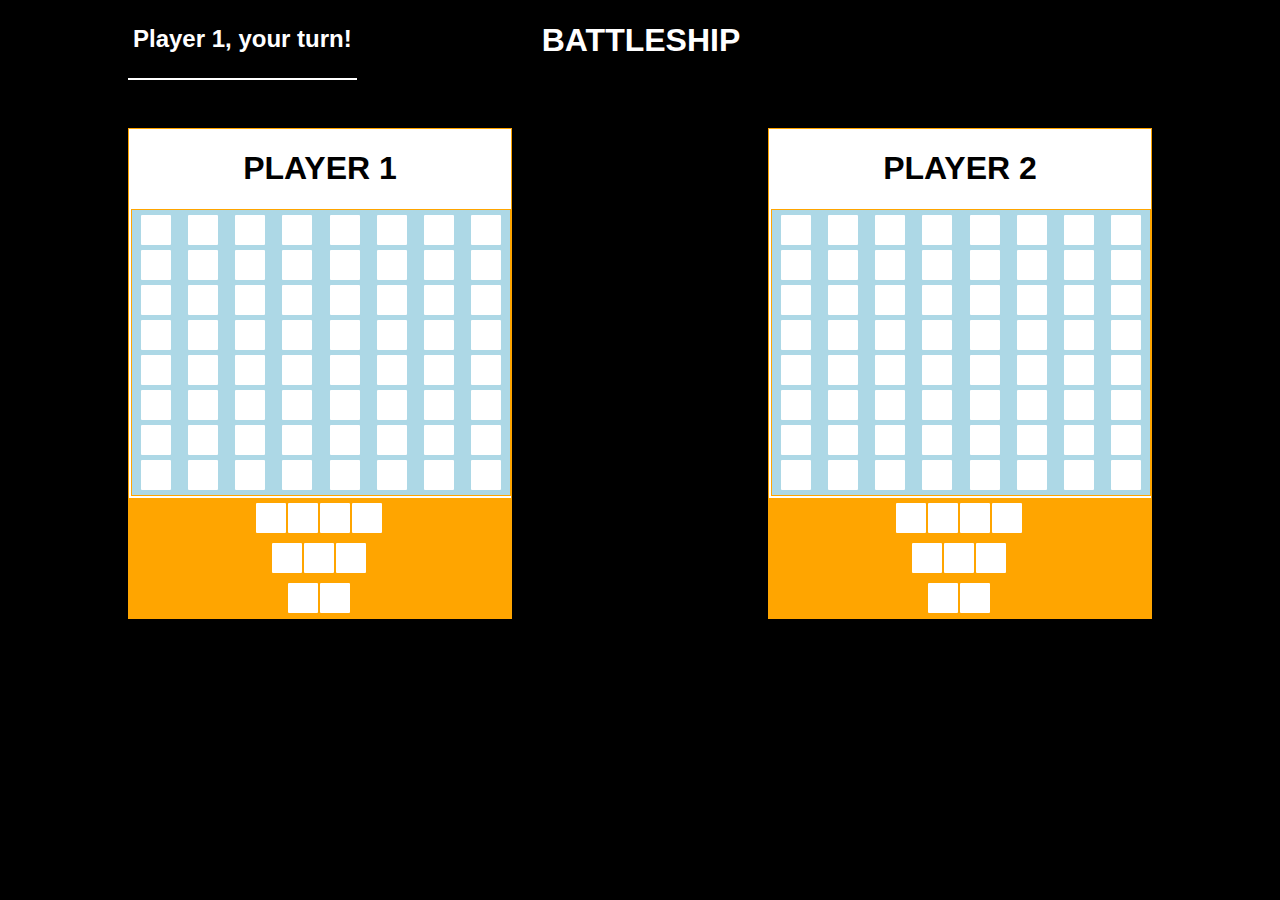
==== commit 2dcd71e2: "update players turn indicator is just a change in bg color, shows hit or miss header after each clic" ====
--- a/Project1-Game1/index.html
+++ b/Project1-Game1/index.html
@@ -8,10 +8,8 @@
   <body>
     <header><h1>BATTLESHIP</h1></header>
     <div class = "turnAlert"><h2>Player 1, your turn!</h2></div>
-
-
     <div class = "container" id = "player1container"><h1>PLAYER 1</h1>
-      <div class = "status" id = "player1status"><h2>HIT</h2></div>
+      <div class = "status" id = "player1status"></div>
       <section class = "target" id = "player1target">
         <div class = "row" id = "player1row1" ></div>
         <div class = "row" id = "player1row2"></div>
@@ -23,24 +21,21 @@
         <div class = "row" id = "player1row8"></div>
 
       </section>
-
-
-
         <div class = "ships" id = "p1-ship-containers">
           <div class = "battleship">
-            <div class = "ship-part"> </div>
-            <div class = "ship-part"> </div>
-            <div class = "ship-part"> </div>
-            <div class = "ship-part"> </div>
+            <div class = "ship-part" id = "P1B1"> </div>
+            <div class = "ship-part" id = "P1B2"> </div>
+            <div class = "ship-part" id = "P1B3"> </div>
+            <div class = "ship-part" id = "p1B4"> </div>
           </div>
           <div class = "submarine">
-            <div class = "ship-part"> </div>
-            <div class = "ship-part"> </div>
-            <div class = "ship-part"> </div>
+            <div class = "ship-part" id = "p1S1"> </div>
+            <div class = "ship-part" id = "p1S2"> </div>
+            <div class = "ship-part" id = "p1S3"> </div>
           </div>
           <div class = "destroyer">
-            <div class = "ship-part"> </div>
-            <div class = "ship-part"> </div>
+            <div class = "ship-part" id = "p1D1"> </div>
+            <div class = "ship-part" id = "p1D2"> </div>
           </div>
         </div>
 
@@ -51,7 +46,7 @@
 
     <!--********PLAYER 2*******---------->
     <div class = "container" id = "player2container"><h1>PLAYER 2</h1>
-      <div class = "status" id = "player2status"><h2>HIT</h2></div>
+      <div class = "status" id = "player2status"></div>
       <section class = "target" id = "player2target">
         <div class = "row" id = "player2row1"></div>
         <div class = "row" id = "player2row2"></div>
@@ -65,19 +60,19 @@
 
       <div class = "ships" id = "p2-ship-containers">
         <div class = "battleship">
-          <div class = "ship-part"> </div>
-          <div class = "ship-part"> </div>
-          <div class = "ship-part"> </div>
-          <div class = "ship-part"> </div>
+          <div class = "ship-part" id = "p2B1"> </div>
+          <div class = "ship-part" id = "p2B2"> </div>
+          <div class = "ship-part" id = "p2B3"> </div>
+          <div class = "ship-part" id = "p2B4"> </div>
         </div>
         <div class = "submarine">
-          <div class = "ship-part"> </div>
-          <div class = "ship-part"> </div>
-          <div class = "ship-part"> </div>
+          <div class = "ship-part" id = "p2S1"> </div>
+          <div class = "ship-part" id = "p2S2"> </div>
+          <div class = "ship-part" id = "p2S3"> </div>
         </div>
         <div class = "destroyer">
-          <div class = "ship-part"> </div>
-          <div class = "ship-part"> </div>
+          <div class = "ship-part" id = "p2D1"> </div>
+          <div class = "ship-part" id = "p2D2"> </div>
         </div>
       </div>
 
--- a/Project1-Game1/main.css
+++ b/Project1-Game1/main.css
@@ -91,7 +91,7 @@
 
 .status {
   height: 5%;
-  background-color: orange;
+  background-color: none;
 }
 
 .destroyer, .battleship, .submarine {
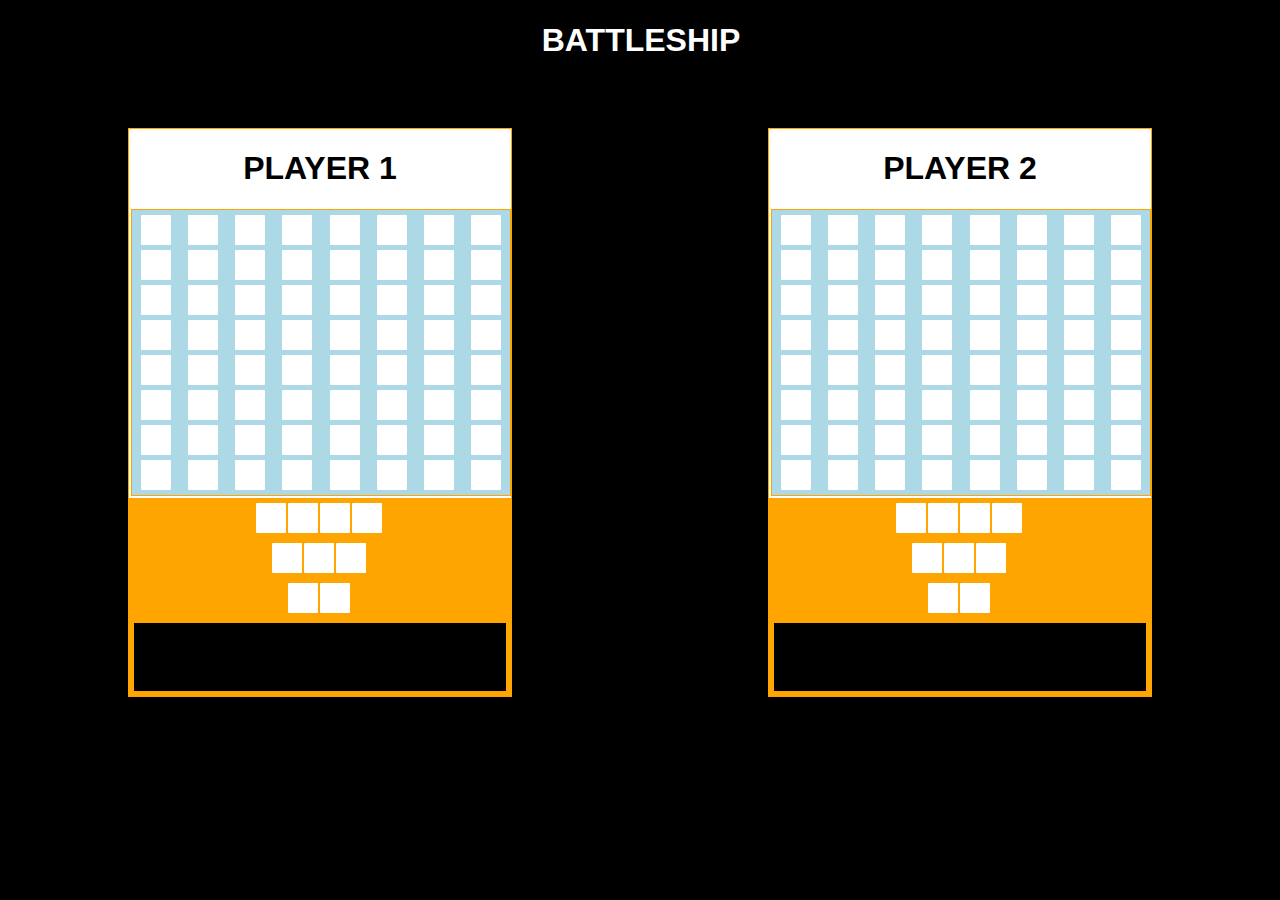
==== commit 257a7f49: "winner message and game over alert displays" ====
--- a/Project1-Game1/index.html
+++ b/Project1-Game1/index.html
@@ -7,7 +7,7 @@
   </head>
   <body>
     <header><h1>BATTLESHIP</h1></header>
-    <div class = "turnAlert"><h2>Player 1, your turn!</h2></div>
+    <div class = "turnAlertBox"></div>
     <div class = "container" id = "player1container"><h1>PLAYER 1</h1>
       <div class = "status" id = "player1status"></div>
       <section class = "target" id = "player1target">
@@ -37,6 +37,7 @@
             <div class = "ship-part" id = "p1D1"> </div>
             <div class = "ship-part" id = "p1D2"> </div>
           </div>
+          <div class = "winBox" id = "p1win"><h2>PLAYER 1 WINS</h2></div>
         </div>
 
     </div>
@@ -74,10 +75,10 @@
           <div class = "ship-part" id = "p2D1"> </div>
           <div class = "ship-part" id = "p2D2"> </div>
         </div>
+        <div class = "winBox" id = "p2win"><h2>PLAYER 2 WINS</h2></div>
       </div>
 
     </div>
-
 
     <!-- <footer><h4>Footer content</h4></footer> -->
   <!-- <script type="text/javascript" src = "http://code.jquery.com/jquery-latest.min.js"> -->
--- a/Project1-Game1/main.css
+++ b/Project1-Game1/main.css
@@ -28,14 +28,14 @@
 
 }
 /*****TURNS AND SCORE******************/
-.turnAlert {
+.turnAlertBox {
   border-bottom: 2px solid white;
   height: auto;
   position: absolute;
   margin-left: 10%;
   color:white;
 }
-.turnAlert h2 {
+.turnAlertBox h2 {
   padding: 5px;
 }
 
@@ -111,9 +111,17 @@
 
 
 /********************************************/
+/***WINNER***/
+.winBox {
+  background-color: black;
+  margin: 5px;
+}
 
 
-footer {
+
+
+/***********/
+/*footer {
   position: absolute;
   background-color: lightgray;
   border: 1px solid black;
@@ -123,4 +131,4 @@
   height: 10%;
   width: 100%;
   overflow:hidden;
-}
+}*/
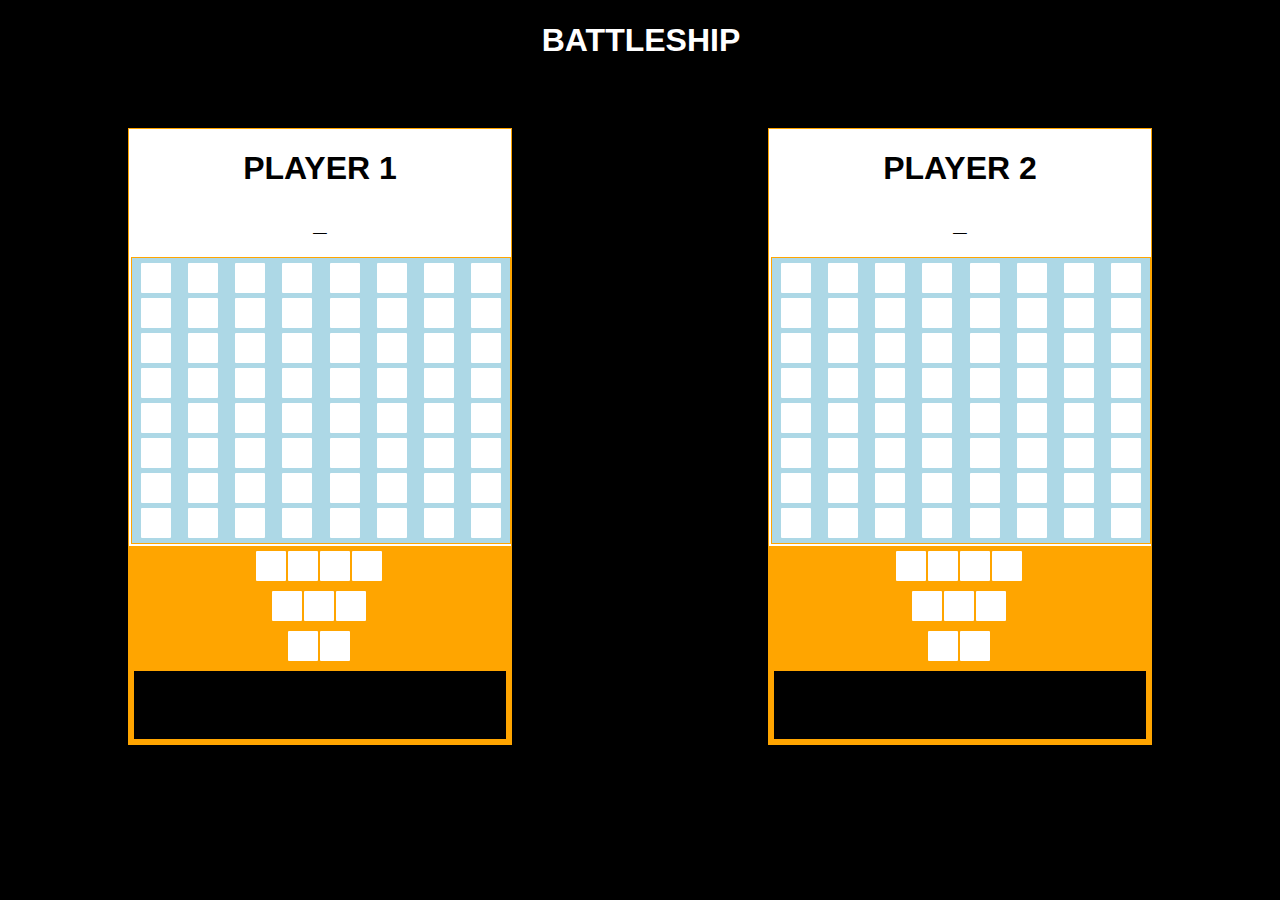
==== commit c95b431e: "turn alert on top left, and hit or miss status shows then clears" ====
--- a/Project1-Game1/index.html
+++ b/Project1-Game1/index.html
@@ -7,7 +7,7 @@
   </head>
   <body>
     <header><h1>BATTLESHIP</h1></header>
-    <div class = "turnAlertBox"></div>
+    <div id = "turnAlertBox"></div>
     <div class = "container" id = "player1container"><h1>PLAYER 1</h1>
       <div class = "status" id = "player1status"></div>
       <section class = "target" id = "player1target">
--- a/Project1-Game1/main.css
+++ b/Project1-Game1/main.css
@@ -28,7 +28,7 @@
 
 }
 /*****TURNS AND SCORE******************/
-.turnAlertBox {
+#turnAlertBox {
   border-bottom: 2px solid white;
   height: auto;
   position: absolute;
@@ -116,19 +116,3 @@
   background-color: black;
   margin: 5px;
 }
-
-
-
-
-/***********/
-/*footer {
-  position: absolute;
-  background-color: lightgray;
-  border: 1px solid black;
-  position: absolute;
-  left: 0;
-  bottom: 0;
-  height: 10%;
-  width: 100%;
-  overflow:hidden;
-}*/
